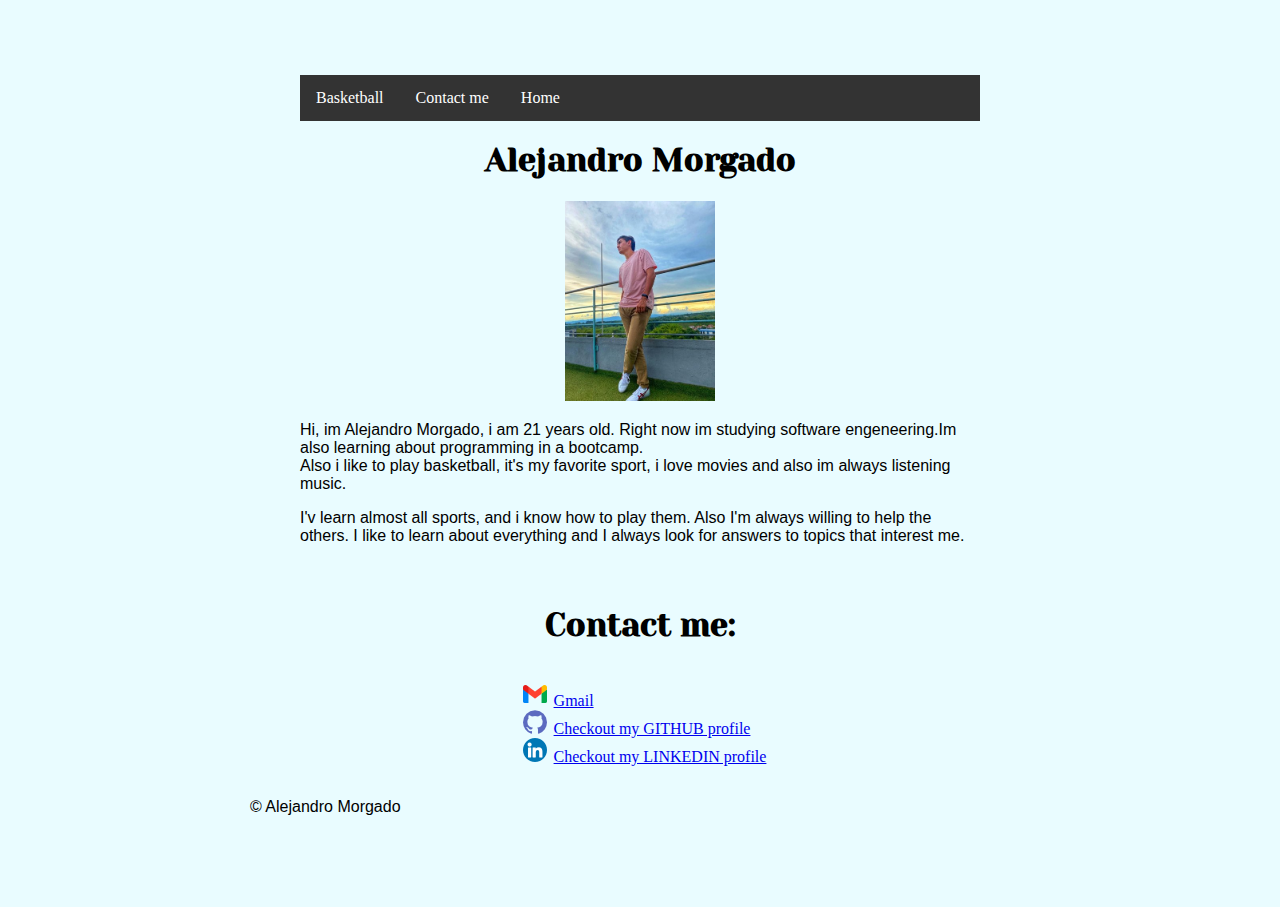
==== html/aboutMe.html @ 15ccb3d9 "project finished" ====
<!DOCTYPE html>
<html lang="en">
  <head>
    <title>About Me</title>
    <link rel="stylesheet" href="../css/aboutMe.css">
    <link rel="preconnect" href="https://fonts.googleapis.com" />
    <link rel="preconnect" href="https://fonts.gstatic.com" crossorigin />
    <link
      href="https://fonts.googleapis.com/css2?family=Montserrat:ital,wght@0,100;0,200;0,300;0,400;0,500;0,600;0,700;0,800;0,900;1,100;1,200;1,300;1,400;1,500;1,600;1,700;1,800;1,900&family=Roboto:wght@500&family=Yeseva+One&display=swap"
      rel="stylesheet"
    />
  </head>
  <body>

    <div id="section1">
      <ul class="navLi">
        <li><a class="basket" href="../html/basketball.html">Basketball</a></li>
        <li><a class="contact" href="../html/contactme.html">Contact me</a></li>
        <li><a class="home" href="../index.html">Home</a></li>
      </ul>
      <h1>Alejandro Morgado</h1>
      <img src="../images/me.jpeg" height="200" alt="picture of me" />
      <p>
        Hi, im Alejandro Morgado, i am 21 years old. Right now im studying
        software engeneering.Im also learning about programming in a
        bootcamp.<br>
        Also i like to play basketball, it's my favorite sport, i love movies
        and also im always listening music.
      </p>
      <p>
        I'v learn almost all sports, and i know how to play them. Also I'm always willing to help the others. I like to learn about everything and I always look for answers to topics that interest me.
      </p>
    </div>
    <div id="section2">
      <h1>Contact me:</h1>
      <ul>
        <li id="gmail"><a href="mailto:svc.alejo.morgado2@gmail.com?subject=Hi there!" target="_blank">Gmail</></li>
        <li id="github" ><a href="https://github.com/AlejoMorgado" target="_blank">Checkout my GITHUB profile</a></li>
        <li id="linkedin" ><a href="https://www.linkedin.com/in/alejandro-morgado-ospina-9a4a13262/"target="_blank">Checkout my LINKEDIN profile</a></li>
      </ul>
      <p>© Alejandro Morgado</p>
    </div>
  </body>
</html>
---- css/aboutMe.css ----
body{
  text-align: center;
  background-color: #E9FCFF;
 margin: 0 0 50px 0;
}
h1,h2{
  font-family: 'Yeseva One', cursive;

}
p{
  font-family: "Monserat", sans-serif;
  text-align: left;
}
ul #gmail{
  list-style-image: url(../images/gmail\ \(1\).png);
}
ul #github{
  list-style-image: url(../images/github.png);
}
ul #linkedin{
  list-style-image: url(../images/linkedin\ \(1\).png);
}
li .basket,.contact,.home{
  display: block;
  color: white;
  text-align: center;
  padding: 14px 16px;
  text-decoration: none;
  float: left;
}
a:hover{
  color: #8fd890;
}

.navLi{
  list-style-type: none;
  margin: 0;
  padding: 0;
  overflow: hidden;
  background-color: #333;
}
#section1,#section2, #section3{
  padding: 25px 50px;
  margin-left: 200px;
  margin-right: 200px;
}
#section1{
  margin-top: 25px; ;
  padding: 50px 100px 0px 100px;
}
#section2 ul{
display: inline-block;
text-align: left;
}
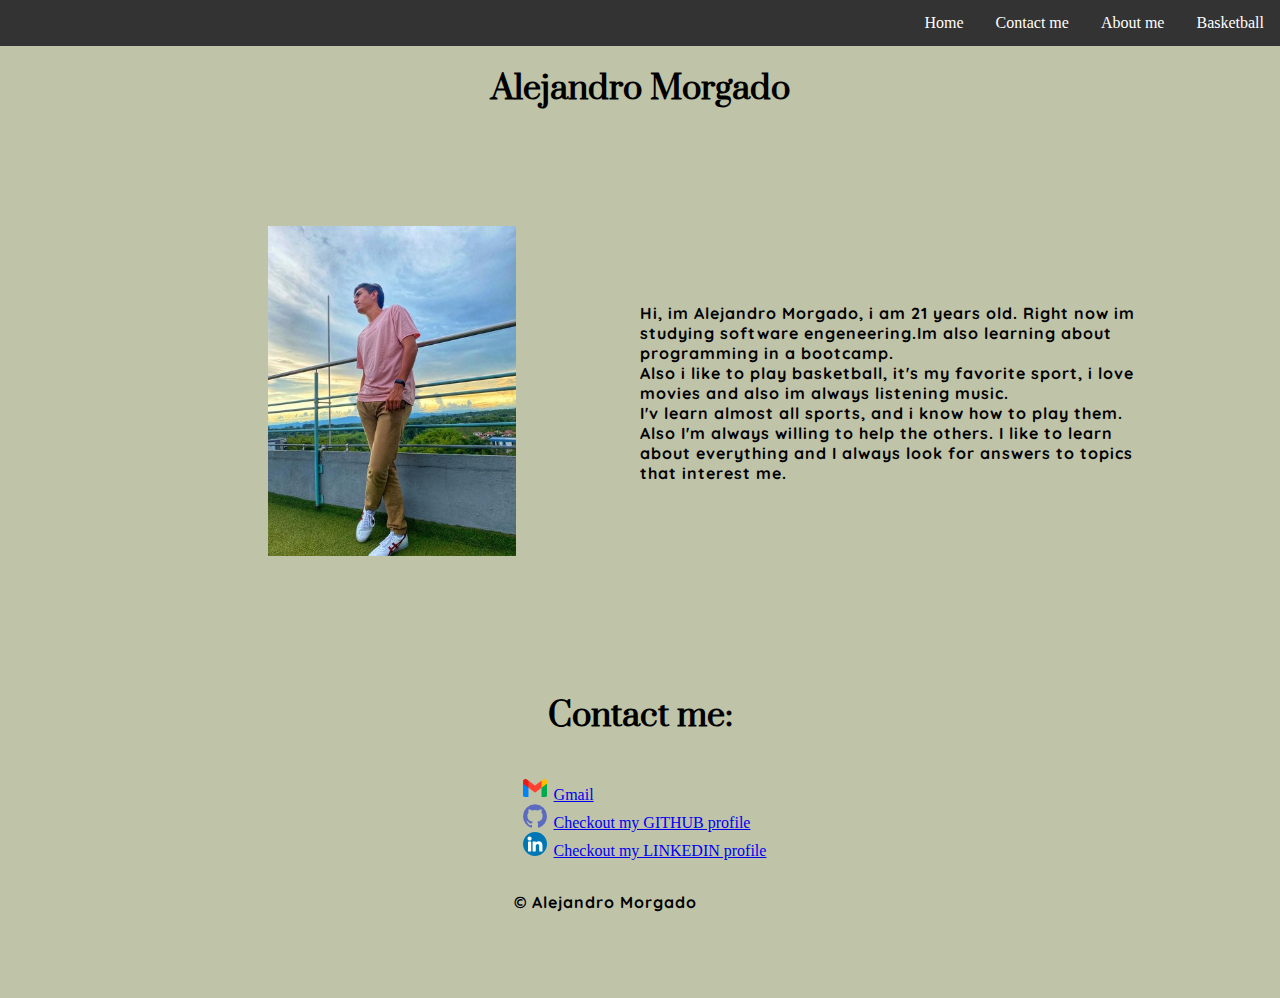
==== commit 847d1e22: "added flexbox to all the html pages" ====
--- a/html/aboutMe.html
+++ b/html/aboutMe.html
@@ -2,7 +2,10 @@
 <html lang="en">
   <head>
     <title>About Me</title>
-    <link rel="stylesheet" href="../css/aboutMe.css">
+    <link rel="stylesheet" href="../css/aboutMe.css" />
+    <link rel="preconnect" href="https://fonts.googleapis.com">
+    <link rel="preconnect" href="https://fonts.gstatic.com" crossorigin>
+    <link href="https://fonts.googleapis.com/css2?family=Prata&family=Quicksand:wght@300&display=swap" rel="stylesheet">
     <link rel="preconnect" href="https://fonts.googleapis.com" />
     <link rel="preconnect" href="https://fonts.gstatic.com" crossorigin />
     <link
@@ -11,34 +14,58 @@
     />
   </head>
   <body>
-
-    <div id="section1">
+    <div id="menu">
       <ul class="navLi">
-        <li><a class="basket" href="../html/basketball.html">Basketball</a></li>
-        <li><a class="contact" href="../html/contactme.html">Contact me</a></li>
-        <li><a class="home" href="../index.html">Home</a></li>
+        <li class="menu"><a href="../index.html">Home</a></li>
+        <li class="menu"><a href="../html/contactme.html">Contact me</a></li>
+        <li class="menu"><a href="../html/aboutMe.html">About me</a></li>
+        <li class="menu"><a href="../html/basketball.html">Basketball</a></li>
       </ul>
-      <h1>Alejandro Morgado</h1>
-      <img src="../images/me.jpeg" height="200" alt="picture of me" />
-      <p>
-        Hi, im Alejandro Morgado, i am 21 years old. Right now im studying
-        software engeneering.Im also learning about programming in a
-        bootcamp.<br>
-        Also i like to play basketball, it's my favorite sport, i love movies
-        and also im always listening music.
-      </p>
-      <p>
-        I'v learn almost all sports, and i know how to play them. Also I'm always willing to help the others. I like to learn about everything and I always look for answers to topics that interest me.
-      </p>
     </div>
-    <div id="section2">
-      <h1>Contact me:</h1>
-      <ul>
-        <li id="gmail"><a href="mailto:svc.alejo.morgado2@gmail.com?subject=Hi there!" target="_blank">Gmail</></li>
-        <li id="github" ><a href="https://github.com/AlejoMorgado" target="_blank">Checkout my GITHUB profile</a></li>
-        <li id="linkedin" ><a href="https://www.linkedin.com/in/alejandro-morgado-ospina-9a4a13262/"target="_blank">Checkout my LINKEDIN profile</a></li>
-      </ul>
-      <p>© Alejandro Morgado</p>
+    <div id="divContainer">
+      <h1>Alejandro Morgado</h1>  
+      <div id="section1">
+        <div id="divImg">
+          <img src="../images/me.jpeg"alt="picture of me" />
+        </div>
+        <div id="divP">
+          <p>
+            Hi, im Alejandro Morgado, i am 21 years old. Right now im studying
+            software engeneering.Im also learning about programming in a
+            bootcamp.<br />
+            Also i like to play basketball, it's my favorite sport, i love movies
+            and also im always listening music. <br>
+            I'v learn almost all sports, and i know how to play them. Also I'm
+            always willing to help the others. I like to learn about everything
+            and I always look for answers to topics that interest me.
+          </p>
+        </div>
+      </div>
+      <div id="section2">
+        <h1>Contact me:</h1>
+        <ul>
+          <li id="gmail">
+            <a
+              href="mailto:svc.alejo.morgado2@gmail.com?subject=Hi there!"
+              target="_blank"
+              >Gmail</a
+            >
+          </li>
+          <li id="github">
+            <a href="https://github.com/AlejoMorgado" target="_blank"
+              >Checkout my GITHUB profile</a
+            >
+          </li>
+          <li id="linkedin">
+            <a
+              href="https://www.linkedin.com/in/alejandro-morgado-ospina-9a4a13262/"
+              target="_blank"
+              >Checkout my LINKEDIN profile</a
+            >
+          </li>
+        </ul>
+        <p>© Alejandro Morgado</p>
+      </div>
     </div>
   </body>
 </html>
--- a/css/aboutMe.css
+++ b/css/aboutMe.css
@@ -1,24 +1,15 @@
 body{
-  text-align: center;
-  background-color: #E9FCFF;
  margin: 0 0 50px 0;
+ background-color: #BFC3A8;
 }
 h1,h2{
-  font-family: 'Yeseva One', cursive;
-
+  font-family: 'Prata', serif;
 }
 p{
-  font-family: "Monserat", sans-serif;
+  font-family: 'Quicksand', sans-serif;
+  font-weight: bold;
   text-align: left;
-}
-ul #gmail{
-  list-style-image: url(../images/gmail\ \(1\).png);
-}
-ul #github{
-  list-style-image: url(../images/github.png);
-}
-ul #linkedin{
-  list-style-image: url(../images/linkedin\ \(1\).png);
+  letter-spacing: 1px;
 }
 li .basket,.contact,.home{
   display: block;
@@ -28,27 +19,59 @@
   text-decoration: none;
   float: left;
 }
+img{
+  height: 50%;
+  width: 50%;
+}
 a:hover{
   color: #8fd890;
 }
-
+.menu a{
+  display: block;
+  color: white;
+  text-align: center;
+  padding: 14px 16px;
+  text-decoration: none;
+  float: left;
+}
 .navLi{
+  display: flex;
+  flex-direction: row;
+  justify-content: right;
   list-style-type: none;
   margin: 0;
   padding: 0;
   overflow: hidden;
   background-color: #333;
 }
-#section1,#section2, #section3{
-  padding: 25px 50px;
-  margin-left: 200px;
-  margin-right: 200px;
+#divContainer{
+  display: flex;
+  flex-direction: column;
+  align-items: center;
 }
-#section1{
-  margin-top: 25px; ;
-  padding: 50px 100px 0px 100px;
+#section1, #section2{
+  padding: 20px;
+  text-align: center;
+}
+#gmail{
+  list-style-image: url(../images/gmail\ \(1\).png);
+}
+#github{
+  list-style-image: url(../images/github.png);
+}
+#linkedin{
+  list-style-image: url(../images/linkedin\ \(1\).png);
 }
 #section2 ul{
 display: inline-block;
 text-align: left;
+}
+#section1{
+  display: flex;
+  height: 30rem;
+  align-items: center;
+  justify-content: center;
+}
+#divImg, #divP{
+  width: 40%;
 }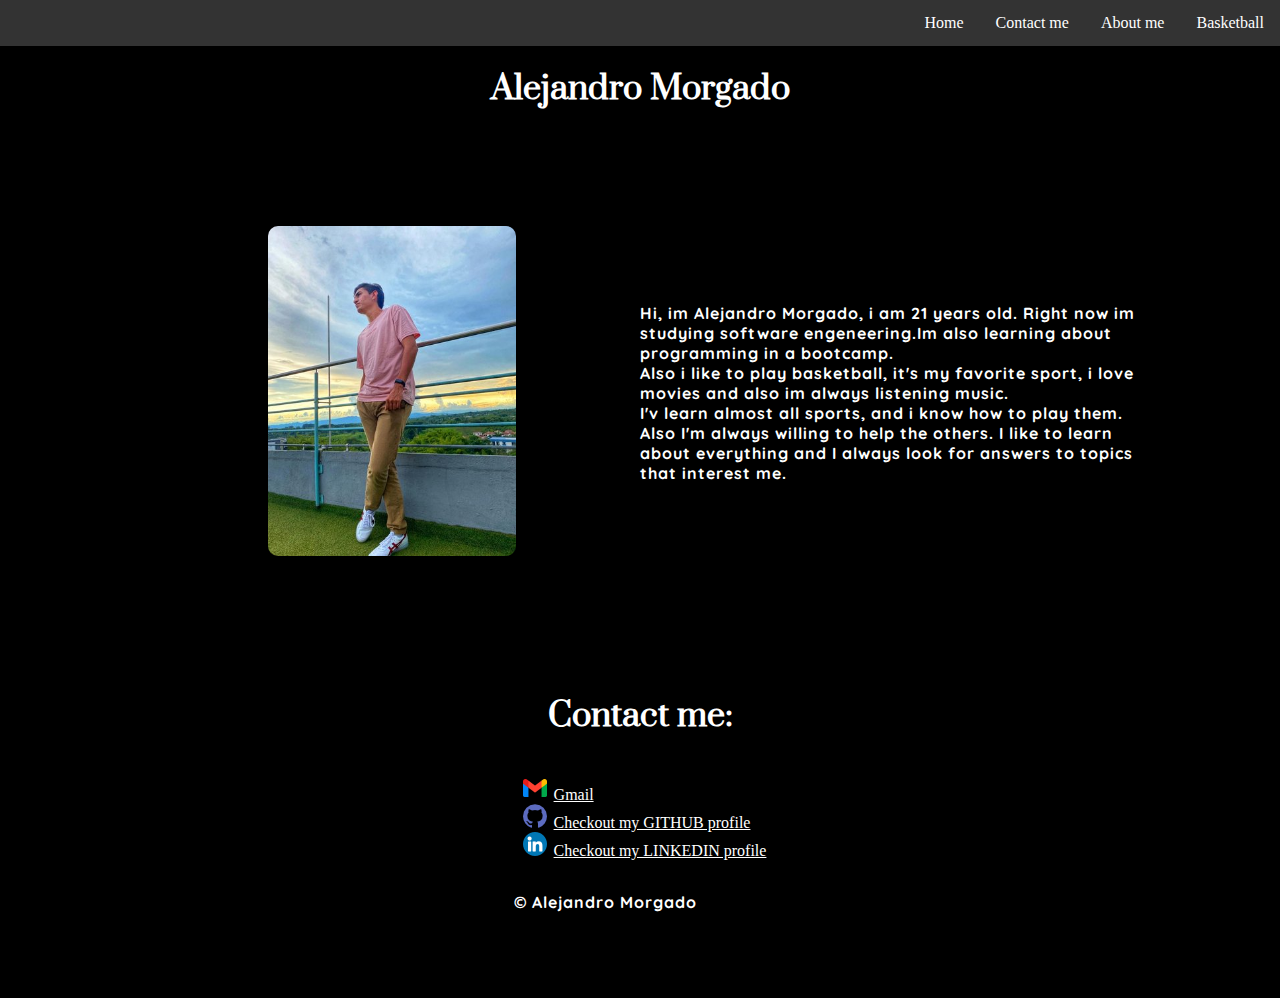
==== commit 92463a0c: "finished the project" ====
--- a/html/aboutMe.html
+++ b/html/aboutMe.html
@@ -1,71 +1,67 @@
 <!DOCTYPE html>
 <html lang="en">
-  <head>
-    <title>About Me</title>
-    <link rel="stylesheet" href="../css/aboutMe.css" />
-    <link rel="preconnect" href="https://fonts.googleapis.com">
-    <link rel="preconnect" href="https://fonts.gstatic.com" crossorigin>
-    <link href="https://fonts.googleapis.com/css2?family=Prata&family=Quicksand:wght@300&display=swap" rel="stylesheet">
-    <link rel="preconnect" href="https://fonts.googleapis.com" />
-    <link rel="preconnect" href="https://fonts.gstatic.com" crossorigin />
-    <link
-      href="https://fonts.googleapis.com/css2?family=Montserrat:ital,wght@0,100;0,200;0,300;0,400;0,500;0,600;0,700;0,800;0,900;1,100;1,200;1,300;1,400;1,500;1,600;1,700;1,800;1,900&family=Roboto:wght@500&family=Yeseva+One&display=swap"
-      rel="stylesheet"
-    />
-  </head>
-  <body>
-    <div id="menu">
-      <ul class="navLi">
-        <li class="menu"><a href="../index.html">Home</a></li>
-        <li class="menu"><a href="../html/contactme.html">Contact me</a></li>
-        <li class="menu"><a href="../html/aboutMe.html">About me</a></li>
-        <li class="menu"><a href="../html/basketball.html">Basketball</a></li>
-      </ul>
-    </div>
-    <div id="divContainer">
-      <h1>Alejandro Morgado</h1>  
-      <div id="section1">
-        <div id="divImg">
-          <img src="../images/me.jpeg"alt="picture of me" />
-        </div>
-        <div id="divP">
-          <p>
-            Hi, im Alejandro Morgado, i am 21 years old. Right now im studying
-            software engeneering.Im also learning about programming in a
-            bootcamp.<br />
-            Also i like to play basketball, it's my favorite sport, i love movies
-            and also im always listening music. <br>
-            I'v learn almost all sports, and i know how to play them. Also I'm
-            always willing to help the others. I like to learn about everything
-            and I always look for answers to topics that interest me.
-          </p>
-        </div>
+
+<head>
+  <title>About Me</title>
+  <link rel="stylesheet" href="../css/aboutMe.css" />
+  <link rel="preconnect" href="https://fonts.googleapis.com" />
+  <link rel="preconnect" href="https://fonts.gstatic.com" crossorigin />
+  <link href="https://fonts.googleapis.com/css2?family=Quicksand:wght@300&display=swap" rel="stylesheet" />
+  <link rel="preconnect" href="https://fonts.googleapis.com" />
+  <link rel="preconnect" href="https://fonts.gstatic.com" crossorigin />
+  <link href="https://fonts.googleapis.com/css2?family=Prata&family=Quicksand:wght@300&display=swap" rel="stylesheet" />
+  <link rel="preconnect" href="https://fonts.googleapis.com" />
+  <link rel="preconnect" href="https://fonts.gstatic.com" crossorigin />
+  <link
+    href="https://fonts.googleapis.com/css2?family=Montserrat:ital,wght@0,100;0,200;0,300;0,400;0,500;0,600;0,700;0,800;0,900;1,100;1,200;1,300;1,400;1,500;1,600;1,700;1,800;1,900&family=Roboto:wght@500&family=Yeseva+One&display=swap"
+    rel="stylesheet" />
+</head>
+
+<body>
+  <div id="menu">
+    <ul class="navLi">
+      <li class="menu"><a href="../index.html">Home</a></li>
+      <li class="menu"><a href="../html/contactme.html">Contact me</a></li>
+      <li class="menu"><a href="../html/aboutMe.html">About me</a></li>
+      <li class="menu"><a href="../html/basketball.html">Basketball</a></li>
+    </ul>
+  </div>
+  <div id="divContainer">
+    <h1>Alejandro Morgado</h1>
+    <div id="section1">
+      <div id="divImg">
+        <img src="../images/me.jpeg" alt="picture of me" />
       </div>
-      <div id="section2">
-        <h1>Contact me:</h1>
-        <ul>
-          <li id="gmail">
-            <a
-              href="mailto:svc.alejo.morgado2@gmail.com?subject=Hi there!"
-              target="_blank"
-              >Gmail</a
-            >
-          </li>
-          <li id="github">
-            <a href="https://github.com/AlejoMorgado" target="_blank"
-              >Checkout my GITHUB profile</a
-            >
-          </li>
-          <li id="linkedin">
-            <a
-              href="https://www.linkedin.com/in/alejandro-morgado-ospina-9a4a13262/"
-              target="_blank"
-              >Checkout my LINKEDIN profile</a
-            >
-          </li>
-        </ul>
-        <p>© Alejandro Morgado</p>
+      <div id="divP">
+        <p>
+          Hi, im Alejandro Morgado, i am 21 years old. Right now im studying
+          software engeneering.Im also learning about programming in a
+          bootcamp.<br />
+          Also i like to play basketball, it's my favorite sport, i love
+          movies and also im always listening music. <br />
+          I'v learn almost all sports, and i know how to play them. Also I'm
+          always willing to help the others. I like to learn about everything
+          and I always look for answers to topics that interest me.
+        </p>
       </div>
     </div>
-  </body>
-</html>
+    <div id="section2">
+      <h1>Contact me:</h1>
+      <ul>
+        <li id="gmail">
+          <a href="mailto:svc.alejo.morgado2@gmail.com?subject=Hi there!" target="_blank">Gmail</a>
+        </li>
+        <li id="github">
+          <a href="https://github.com/AlejoMorgado" target="_blank">Checkout my GITHUB profile</a>
+        </li>
+        <li id="linkedin">
+          <a href="https://www.linkedin.com/in/alejandro-morgado-ospina-9a4a13262/" target="_blank">Checkout my LINKEDIN
+            profile</a>
+        </li>
+      </ul>
+      <p>© Alejandro Morgado</p>
+    </div>
+  </div>
+</body>
+
+</html>--- a/css/aboutMe.css
+++ b/css/aboutMe.css
@@ -1,40 +1,29 @@
-body{
- margin: 0 0 50px 0;
- background-color: #BFC3A8;
+body {
+  margin: 0 0 50px 0;
+  background-color: black;
 }
-h1,h2{
-  font-family: 'Prata', serif;
+
+h1,
+h2 {
+  font-family: "Prata", serif;
+  color: white;
 }
-p{
-  font-family: 'Quicksand', sans-serif;
+
+p {
+  color: white;
+  font-family: "Quicksand", sans-serif;
   font-weight: bold;
   text-align: left;
   letter-spacing: 1px;
 }
-li .basket,.contact,.home{
-  display: block;
-  color: white;
-  text-align: center;
-  padding: 14px 16px;
-  text-decoration: none;
-  float: left;
-}
-img{
+
+img {
   height: 50%;
   width: 50%;
+  border-radius: 10px;
 }
-a:hover{
-  color: #8fd890;
-}
-.menu a{
-  display: block;
-  color: white;
-  text-align: center;
-  padding: 14px 16px;
-  text-decoration: none;
-  float: left;
-}
-.navLi{
+
+.navLi {
   display: flex;
   flex-direction: row;
   justify-content: right;
@@ -44,34 +33,61 @@
   overflow: hidden;
   background-color: #333;
 }
-#divContainer{
+
+.menu a {
+  display: block;
+  color: white;
+  text-align: center;
+  padding: 14px 16px;
+  text-decoration: none;
+  float: left;
+}
+
+li a {
+  color: white;
+}
+
+a:hover {
+  color: #8fd890;
+}
+
+#divContainer {
   display: flex;
   flex-direction: column;
   align-items: center;
 }
-#section1, #section2{
+
+#section1,
+#section2 {
   padding: 20px;
   text-align: center;
 }
-#gmail{
-  list-style-image: url(../images/gmail\ \(1\).png);
+
+#gmail {
+  list-style-image: url(../images/gmail.png);
 }
-#github{
+
+#github {
   list-style-image: url(../images/github.png);
 }
-#linkedin{
-  list-style-image: url(../images/linkedin\ \(1\).png);
+
+#linkedin {
+  list-style-image: url(../images/linkedin.png);
 }
-#section2 ul{
-display: inline-block;
-text-align: left;
+
+#section2 ul {
+  display: inline-block;
+  text-align: left;
 }
-#section1{
+
+#section1 {
   display: flex;
   height: 30rem;
   align-items: center;
   justify-content: center;
 }
-#divImg, #divP{
+
+#divImg,
+#divP {
   width: 40%;
 }